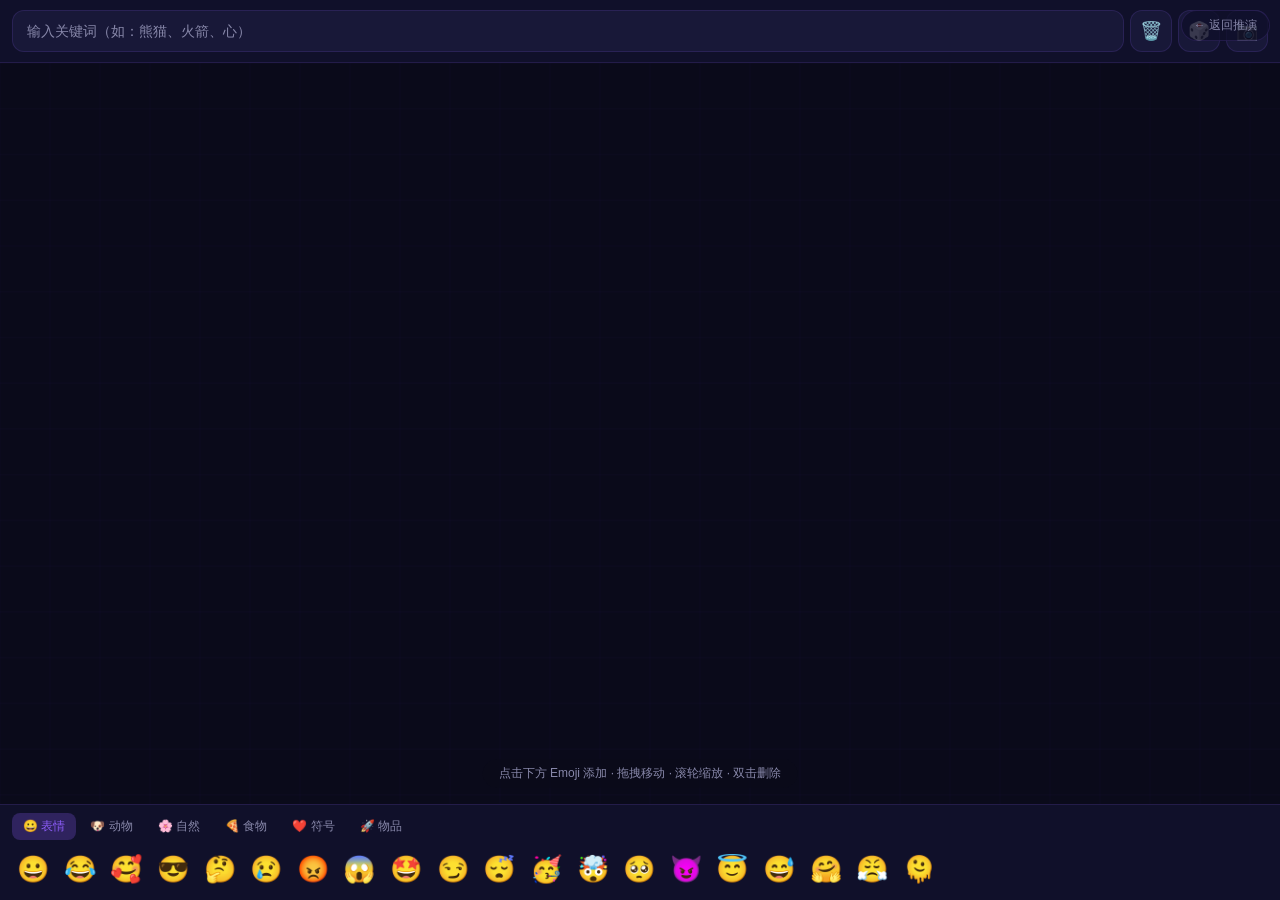
==== emoji.html @ 7244b386 "MiroFish v5 - 三路径推演 + DeepSeek AI + 共鸣互动" ====
<!DOCTYPE html>
<html lang="zh-CN">
<head>
<meta charset="UTF-8">
<meta name="viewport" content="width=device-width, initial-scale=1.0, user-scalable=no">
<title>Emoji 合成器</title>
<link rel="icon" href="data:image/svg+xml,<svg xmlns='http://www.w3.org/2000/svg' viewBox='0 0 32 32'><text x='16' y='24' text-anchor='middle' font-size='24'>🎨</text></svg>">
<style>
:root{--bg:#0a0a1a;--bg2:#10102a;--bg3:#181838;--border:rgba(139,92,246,0.15);--hover:rgba(139,92,246,0.35);--text:#e8e8f5;--text2:#8888aa;--purple:#8b5cf6;--pglow:rgba(139,92,246,0.25);--radius:12px}
*{margin:0;padding:0;box-sizing:border-box}
html,body{height:100%;overflow:hidden}
body{font-family:-apple-system,BlinkMacSystemFont,'Segoe UI','Noto Sans SC',sans-serif;background:var(--bg);color:var(--text);-webkit-font-smoothing:antialiased}
.app{display:flex;flex-direction:column;height:100vh;height:100dvh}

/* 顶栏 */
.topbar{display:flex;gap:6px;padding:10px 12px;background:var(--bg2);border-bottom:1px solid var(--border);z-index:10}
.topbar input{flex:1;background:var(--bg3);border:1px solid var(--border);border-radius:var(--radius);padding:10px 14px;color:var(--text);font-size:14px;outline:none;transition:border-color .2s}
.topbar input:focus{border-color:var(--hover)}
.topbar input::placeholder{color:var(--text2)}
.topbar button{width:42px;height:42px;background:var(--bg3);border:1px solid var(--border);border-radius:var(--radius);color:var(--text);font-size:18px;cursor:pointer;display:flex;align-items:center;justify-content:center;transition:all .2s;flex-shrink:0}
.topbar button:hover{border-color:var(--hover);background:var(--pglow)}

/* 画布区 */
.canvas-wrap{flex:1;position:relative;overflow:hidden}
canvas{position:absolute;top:0;left:0;width:100%;height:100%;touch-action:none}
.hint{position:absolute;bottom:16px;left:50%;transform:translateX(-50%);font-size:12px;color:var(--text2);background:rgba(10,10,26,0.8);padding:6px 16px;border-radius:20px;pointer-events:none;white-space:nowrap;transition:opacity .3s}

/* 底部面板 */
.panel{background:var(--bg2);border-top:1px solid var(--border);display:flex;flex-direction:column;max-height:170px}
.tabs{display:flex;overflow-x:auto;padding:8px 12px 0;gap:3px;scrollbar-width:none}
.tabs::-webkit-scrollbar{display:none}
.tab{flex-shrink:0;padding:5px 11px;font-size:12px;color:var(--text2);cursor:pointer;border-radius:8px;transition:all .2s;white-space:nowrap}
.tab:hover{color:var(--text)}
.tab.active{color:var(--purple);background:var(--pglow)}
.grid{display:grid;grid-template-columns:repeat(auto-fill,minmax(42px,1fr));gap:3px;padding:8px 12px 10px;overflow-y:auto}
.emoji-item{width:42px;height:42px;display:flex;align-items:center;justify-content:center;font-size:26px;cursor:pointer;border-radius:8px;transition:all .12s;user-select:none;-webkit-user-select:none}
.emoji-item:hover{background:var(--bg3);transform:scale(1.18)}
.emoji-item:active{transform:scale(0.92)}

/* 返回链接 */
.back-link{position:fixed;top:10px;right:10px;z-index:20;font-size:12px;color:var(--text2);text-decoration:none;padding:6px 12px;background:rgba(16,16,42,0.8);border:1px solid var(--border);border-radius:20px;transition:all .2s}
.back-link:hover{color:var(--text);border-color:var(--hover)}

@keyframes shake{0%,100%{transform:translateX(0)}25%{transform:translateX(-4px)}75%{transform:translateX(4px)}}
@media(max-width:600px){.panel{max-height:200px}.grid{grid-template-columns:repeat(auto-fill,minmax(38px,1fr))}.emoji-item{width:38px;height:38px;font-size:22px}}
</style>
</head>
<body>
<div class="app">
  <div class="topbar">
    <input type="text" id="search" placeholder="输入关键词（如：熊猫、火箭、心）">
    <button id="clearBtn" title="清空画布">🗑️</button>
    <button id="randomBtn" title="随机生成">🎲</button>
    <button id="exportBtn" title="导出 PNG">📷</button>
  </div>
  <div class="canvas-wrap">
    <canvas id="canvas"></canvas>
    <div class="hint" id="hint">点击下方 Emoji 添加 · 拖拽移动 · 滚轮缩放 · 双击删除</div>
  </div>
  <div class="panel">
    <div class="tabs" id="tabs"></div>
    <div class="grid" id="grid"></div>
  </div>
</div>
<a class="back-link" id="backLink" href="index.html">← 返回推演</a>

<script>
(function(){
'use strict';

/* ===== Emoji 数据 ===== */
var CATS=['😀 表情','🐶 动物','🌸 自然','🍕 食物','❤️ 符号','🚀 物品'];
var EMOJIS=[
  ['😀','😂','🥰','😎','🤔','😢','😡','😱','🤩','😏','😴','🥳','🤯','🥺','😈','😇','😅','🤗','😤','🫠'],
  ['🐶','🐱','🐼','🦊','🐰','🐻','🐸','🦁','🐯','🐮','🐷','🐵','🐧','🦄','🐙','🦋','🐝','🐢','🐬','🦈'],
  ['🌸','🌻','🌹','🌈','☀️','🌙','⭐','🔥','💧','🌊','🌲','🌵','🍁','🍄','❄️','⚡','🌴','🌿','☁️','🌧️'],
  ['🍎','🍕','🍔','🍦','🍩','🍰','🍺','☕','🍉','🥑','🍟','🧋','🍣','🥐','🧁','🍜','🍇','🍓','🥐','🌮'],
  ['❤️','💛','💚','💙','💜','💔','✨','💯','⚡','🎯','🏆','👑','💎','🔮','🎪','🎵','💫','🔥','⭐','🌟'],
  ['🚀','🎸','📷','💡','🎮','🎨','📚','🏠','💻','🎧','⏰','🔑','💰','🎁','🌍','🧩','🛸','🔭','🪄','🧪']
];
var ALL=EMOJIS.flat();

var ZH={
  '熊猫':'🐼','猫':'🐱','狗':'🐶','兔':'🐰','熊':'🐻','狐':'🦊','虎':'🐯','狮':'🦁','牛':'🐮','猪':'🐷',
  '猴':'🐵','蛙':'🐸','鸡':'🐔','鸟':'🐦','鱼':'🐟','龙':'🐉','蛇':'🐍','马':'🐴','羊':'🐑','鼠':'🐭',
  '龟':'🐢','蝴蝶':'🦋','蜜蜂':'🐝','企鹅':'🐧','鲸':'🐳','海豚':'🐬','鲨鱼':'🦈','螃蟹':'🦀','章鱼':'🐙','独角兽':'🦄',
  '太阳':'☀️','月亮':'🌙','星':'⭐','火':'🔥','水':'💧','花':'🌸','树':'🌳','草':'🌿','山':'⛰️','海':'🌊',
  '雨':'🌧️','雪':'❄️','云':'☁️','风':'🌪️','彩虹':'🌈','闪电':'⚡','玫瑰':'🌹','向日葵':'🌻','枫叶':'🍁','蘑菇':'🍄',
  '笑':'😀','哭':'😢','怒':'😡','怕':'😱','惊':'😮','想':'🤔','累':'😴','爱':'😍','晕':'😵','冷':'😎',
  '热':'🥵','开心':'😄','悲伤':'😭','恐惧':'😨','厌恶':'🤢','尴尬':'😅','星眼':'🤩','无辜':'🥺','生气':'😤','天使':'👼',
  '苹果':'🍎','香蕉':'🍌','西瓜':'🍉','葡萄':'🍇','草莓':'🍓','桃':'🍑','樱桃':'🍒','柠檬':'🍋','橙':'🍊','梨':'🍐',
  '菠萝':'🍍','椰子':'🥥','玉米':'🌽','胡萝卜':'🥕','辣椒':'🌶️','汉堡':'🍔','披萨':'🍕','薯条':'🍟','冰淇淋':'🍦','蛋糕':'🎂',
  '咖啡':'☕','奶茶':'🧋','啤酒':'🍺','寿司':'🍣','面包':'🥐','饺子':'🥟','面条':'🍜','米饭':'🍚',
  '心':'❤️','爱心':'💕','星星':'⭐','音乐':'🎵','钻石':'💎','皇冠':'👑','奖杯':'🏆','气球':'🎈','礼物':'🎁',
  '火箭':'🚀','地球':'🌍','钱':'💰','相机':'📷','书':'📚','吉他':'🎸','游戏':'🎮','魔法':'🔮','炸弹':'💣',
  '幽灵':'👻','外星人':'👽','机器人':'🤖','骷髅':'💀','炸弹':'💣',
  '房子':'🏠','电脑':'💻','手机':'📱','耳机':'🎧','钥匙':'🔑','钟':'⏰','灯':'💡','伞':'☂️',
  '汽车':'🚗','火车':'🚂','飞机':'✈️','船':'🚀','自行车':'🚲','摩托':'🏍️','卡车':'🚛',
  '狗':'🐶','猫':'🐱','猪':'🐷','牛':'🐮','马':'🐴','鸡':'🐔','鸟':'🐦','鱼':'🐟','蛇':'🐍','龙':'🐉'
};

/* ===== 状态 ===== */
var emojis=[],selectedId=null,dragging=false,dragS={x:0,y:0},emoS={x:0,y:0};
var activeCat=0,dpr=window.devicePixelRatio||1;

/* ===== DOM ===== */
var canvas=document.getElementById('canvas'),ctx=canvas.getContext('2d');
var searchEl=document.getElementById('search'),hintEl=document.getElementById('hint');
var tabsEl=document.getElementById('tabs'),gridEl=document.getElementById('grid');

/* ===== 初始化 ===== */
function init(){
  resize();
  load();
  renderTabs();
  renderGrid();
  bindEvents();
  prePopulate();
  render();
  updateHint();
}

function resize(){
  var w=canvas.parentElement;
  dpr=window.devicePixelRatio||1;
  canvas.width=w.clientWidth*dpr;
  canvas.height=w.clientHeight*dpr;
  ctx.setTransform(dpr,0,0,dpr,0,0);
}

/* ===== 渲染 ===== */
function render(){
  var w=canvas.width/dpr,h=canvas.height/dpr;
  ctx.clearRect(0,0,w,h);
  ctx.fillStyle='#0a0a1a';
  ctx.fillRect(0,0,w,h);
  drawGrid(w,h);
  emojis.forEach(function(e){
    ctx.font=e.size+'px "Apple Color Emoji","Segoe UI Emoji","Noto Color Emoji",sans-serif';
    ctx.textAlign='center';ctx.textBaseline='middle';
    ctx.fillText(e.char,e.x,e.y);
  });
  if(selectedId!==null){
    var sel=null;
    for(var i=0;i<emojis.length;i++){if(emojis[i].id===selectedId){sel=emojis[i];break;}}
    if(sel)drawSel(sel);
  }
}

function drawGrid(w,h){
  ctx.strokeStyle='rgba(139,92,246,0.035)';ctx.lineWidth=1;
  for(var x=0;x<w;x+=50){ctx.beginPath();ctx.moveTo(x,0);ctx.lineTo(x,h);ctx.stroke();}
  for(var y=0;y<h;y+=50){ctx.beginPath();ctx.moveTo(0,y);ctx.lineTo(w,y);ctx.stroke();}
}

function drawSel(e){
  var pad=6,half=e.size/2+pad;
  ctx.strokeStyle='#8b5cf6';ctx.lineWidth=2;ctx.setLineDash([6,4]);
  ctx.strokeRect(e.x-half,e.y-half,half*2,half*2);
  ctx.setLineDash([]);
}

/* ===== 事件 ===== */
function bindEvents(){
  canvas.addEventListener('mousedown',onMD);
  canvas.addEventListener('mousemove',onMM);
  canvas.addEventListener('mouseup',onMU);
  canvas.addEventListener('dblclick',onDbl);
  canvas.addEventListener('wheel',onWheel,{passive:false});
  canvas.addEventListener('touchstart',onTS,{passive:false});
  canvas.addEventListener('touchmove',onTM,{passive:false});
  canvas.addEventListener('touchend',onTE);
  searchEl.addEventListener('keydown',function(e){if(e.key==='Enter')doSearch();});
  document.getElementById('randomBtn').addEventListener('click',doRandom);
  document.getElementById('clearBtn').addEventListener('click',doClear);
  document.getElementById('exportBtn').addEventListener('click',doExport);
  window.addEventListener('resize',function(){resize();render();});
  document.addEventListener('keydown',function(e){
    if(e.key==='Delete'||e.key==='Backspace'){if(selectedId!==null&&document.activeElement!==searchEl){delSel();e.preventDefault();}}
    if(e.key==='Escape'){selectedId=null;render();}
  });
}

function getPos(e){var r=canvas.getBoundingClientRect();return{x:e.clientX-r.left,y:e.clientY-r.top};}
function hitTest(x,y){for(var i=emojis.length-1;i>=0;i--){var e=emojis[i],h=e.size/2;if(Math.abs(x-e.x)<=h&&Math.abs(y-e.y)<=h)return i;}return-1;}

function onMD(e){var p=getPos(e),i=hitTest(p.x,p.y);
  if(i>=0){selectedId=emojis[i].id;dragging=true;dragS={x:p.x,y:p.y};emoS={x:emojis[i].x,y:emojis[i].y};}
  else{selectedId=null;}
  render();
}
function onMM(e){if(!dragging||selectedId===null)return;var p=getPos(e),em=findEm(selectedId);
  if(em){em.x=emoS.x+(p.x-dragS.x);em.y=emoS.y+(p.y-dragS.y);render();}
}
function onMU(){if(dragging){dragging=false;save();}}
function onDbl(e){var p=getPos(e),i=hitTest(p.x,p.y);if(i>=0){emojis.splice(i,1);selectedId=null;save();render();updateHint();}}
function onWheel(e){e.preventDefault();if(selectedId===null)return;var em=findEm(selectedId);
  if(em){em.size=Math.max(10,Math.min(200,em.size+(e.deltaY>0?-5:5)));save();render();}}

var lastPinch=null;
function onTS(e){e.preventDefault();
  if(e.touches.length===1){var r=canvas.getBoundingClientRect(),x=e.touches[0].clientX-r.left,y=e.touches[0].clientY-r.top,i=hitTest(x,y);
    if(i>=0){selectedId=emojis[i].id;dragging=true;dragS={x:x,y:y};emoS={x:emojis[i].x,y:emojis[i].y};}else{selectedId=null;}render();
  }else if(e.touches.length===2){dragging=false;lastPinch=pinchD(e.touches);}
}
function onTM(e){e.preventDefault();
  if(e.touches.length===1&&dragging&&selectedId!==null){var r=canvas.getBoundingClientRect(),x=e.touches[0].clientX-r.left,y=e.touches[0].clientY-r.top,em=findEm(selectedId);
    if(em){em.x=emoS.x+(x-dragS.x);em.y=emoS.y+(y-dragS.y);render();}
  }else if(e.touches.length===2&&selectedId!==null&&lastPinch!==null){var d=pinchD(e.touches),em=findEm(selectedId);
    if(em){em.size=Math.max(10,Math.min(200,em.size+(d-lastPinch)*0.5));render();}lastPinch=d;}
}
function onTE(){dragging=false;lastPinch=null;save();}
function pinchD(t){var dx=t[0].clientX-t[1].clientX,dy=t[0].clientY-t[1].clientY;return Math.sqrt(dx*dx+dy*dy);}
function findEm(id){for(var i=0;i<emojis.length;i++){if(emojis[i].id===id)return emojis[i];}return null;}

/* ===== 操作 ===== */
function addEmoji(ch,x,y){
  var w=canvas.width/dpr,h=canvas.height/dpr;
  emojis.push({id:Date.now()+Math.random(),char:ch,x:x!=null?x:w/2,y:y!=null?y:h/2,size:48});
  selectedId=emojis[emojis.length-1].id;save();render();updateHint();
}
function delSel(){for(var i=0;i<emojis.length;i++){if(emojis[i].id===selectedId){emojis.splice(i,1);break;}}selectedId=null;save();render();updateHint();}

/* ===== 搜索 ===== */
function doSearch(){
  var t=searchEl.value.trim();if(!t)return;
  if(ZH[t]){addEmoji(ZH[t]);searchEl.value='';return;}
  for(var k in ZH){if(t.indexOf(k)!==-1||k.indexOf(t)!==-1){addEmoji(ZH[k]);searchEl.value='';return;}}
  searchEl.style.animation='shake .3s ease';setTimeout(function(){searchEl.style.animation='';},300);
}

/* ===== 随机 ===== */
function doRandom(){
  emojis=[];selectedId=null;
  var fns=[randCircle,randHeart,randGrid,randSpiral];
  fns[Math.floor(Math.random()*fns.length)]();
  save();render();updateHint();
}
function pickN(n){var r=[];for(var i=0;i<n;i++)r.push(ALL[Math.floor(Math.random()*ALL.length)]);return r;}
function randCircle(){var w=canvas.width/dpr,h=canvas.height/dpr,cx=w/2,cy=h/2,r=Math.min(cx,cy)*0.42,n=8+Math.floor(Math.random()*4),p=pickN(n+1);
  for(var i=0;i<n;i++){var a=(i/n)*Math.PI*2-Math.PI/2;emojis.push({id:Date.now()+i,char:p[i],x:cx+Math.cos(a)*r,y:cy+Math.sin(a)*r,size:36+Math.random()*18});}
  emojis.push({id:Date.now()+n,char:p[n],x:cx,y:cy,size:58+Math.random()*15});}
function randHeart(){var w=canvas.width/dpr,h=canvas.height/dpr,cx=w/2,cy=h/2,s=Math.min(cx,cy)*0.022,n=14+Math.floor(Math.random()*5),p=pickN(n);
  for(var i=0;i<n;i++){var t=(i/n)*Math.PI*2,x=16*Math.pow(Math.sin(t),3),y=-(13*Math.cos(t)-5*Math.cos(2*t)-2*Math.cos(3*t)-Math.cos(4*t));
    emojis.push({id:Date.now()+i,char:p[i],x:cx+x*s*12,y:cy+y*s*12,size:30+Math.random()*14});}}
function randGrid(){var w=canvas.width/dpr,h=canvas.height/dpr,cx=w/2,cy=h/2,c=3+Math.floor(Math.random()*2),r=3+Math.floor(Math.random()*2),sp=72,p=pickN(c*r),idx=0;
  for(var ri=0;ri<r;ri++){for(var ci=0;ci<c;ci++){emojis.push({id:Date.now()+idx,char:p[idx],x:cx+(ci-(c-1)/2)*sp,y:cy+(ri-(r-1)/2)*sp,size:34+Math.random()*18});idx++;}}}
function randSpiral(){var w=canvas.width/dpr,h=canvas.height/dpr,cx=w/2,cy=h/2,n=12+Math.floor(Math.random()*4),p=pickN(n);
  for(var i=0;i<n;i++){var a=(i/n)*Math.PI*5,r=14+i*13;emojis.push({id:Date.now()+i,char:p[i],x:cx+Math.cos(a)*r,y:cy+Math.sin(a)*r,size:26+Math.random()*16});}}

/* ===== 清空/导出 ===== */
function doClear(){emojis=[];selectedId=null;save();render();updateHint();}
function doExport(){var a=document.createElement('a');a.download='emoji-'+Date.now()+'.png';a.href=canvas.toDataURL('image/png');a.click();}

/* ===== 存储 ===== */
function save(){try{localStorage.setItem('emoji-synth',JSON.stringify(emojis));}catch(e){}}
function load(){try{var d=localStorage.getItem('emoji-synth');if(d)emojis=JSON.parse(d);}catch(e){}}

/* ===== UI ===== */
function renderTabs(){
  tabsEl.innerHTML=CATS.map(function(c,i){return'<div class="tab'+(i===activeCat?' active':'')+'" data-i="'+i+'">'+c+'</div>';}).join('');
  tabsEl.querySelectorAll('.tab').forEach(function(t){t.onclick=function(){activeCat=+t.dataset.i;renderTabs();renderGrid();};});
}
function renderGrid(){
  gridEl.innerHTML=EMOJIS[activeCat].map(function(e){return'<div class="emoji-item" data-e="'+e+'">'+e+'</div>';}).join('');
  gridEl.querySelectorAll('.emoji-item').forEach(function(it){it.onclick=function(){addEmoji(it.dataset.e);};});
}
function updateHint(){hintEl.style.opacity=emojis.length===0?'1':'0';}

/* ===== 预填充 ===== */
function prePopulate(){
  if(emojis.length>0)return;
  var params=new URLSearchParams(location.search),text=params.get('text');
  if(!text)return;
  var matched=[];
  for(var k in ZH){if(text.indexOf(k)!==-1&&matched.indexOf(ZH[k])===-1)matched.push(ZH[k]);}
  if(!matched.length)matched.push('🤔','💭','🎯','💪','✨');
  var w=canvas.width/dpr,h=canvas.height/dpr,cx=w/2,cy=h/2,r=Math.min(cx,cy)*0.32;
  matched.forEach(function(ch,i){var a=(i/matched.length)*Math.PI*2-Math.PI/2;
    emojis.push({id:Date.now()+i,char:ch,x:cx+Math.cos(a)*r,y:cy+Math.sin(a)*r,size:48});});
  save();
}

/* ===== 启动 ===== */
init();
})();
</script>
</body>
</html>
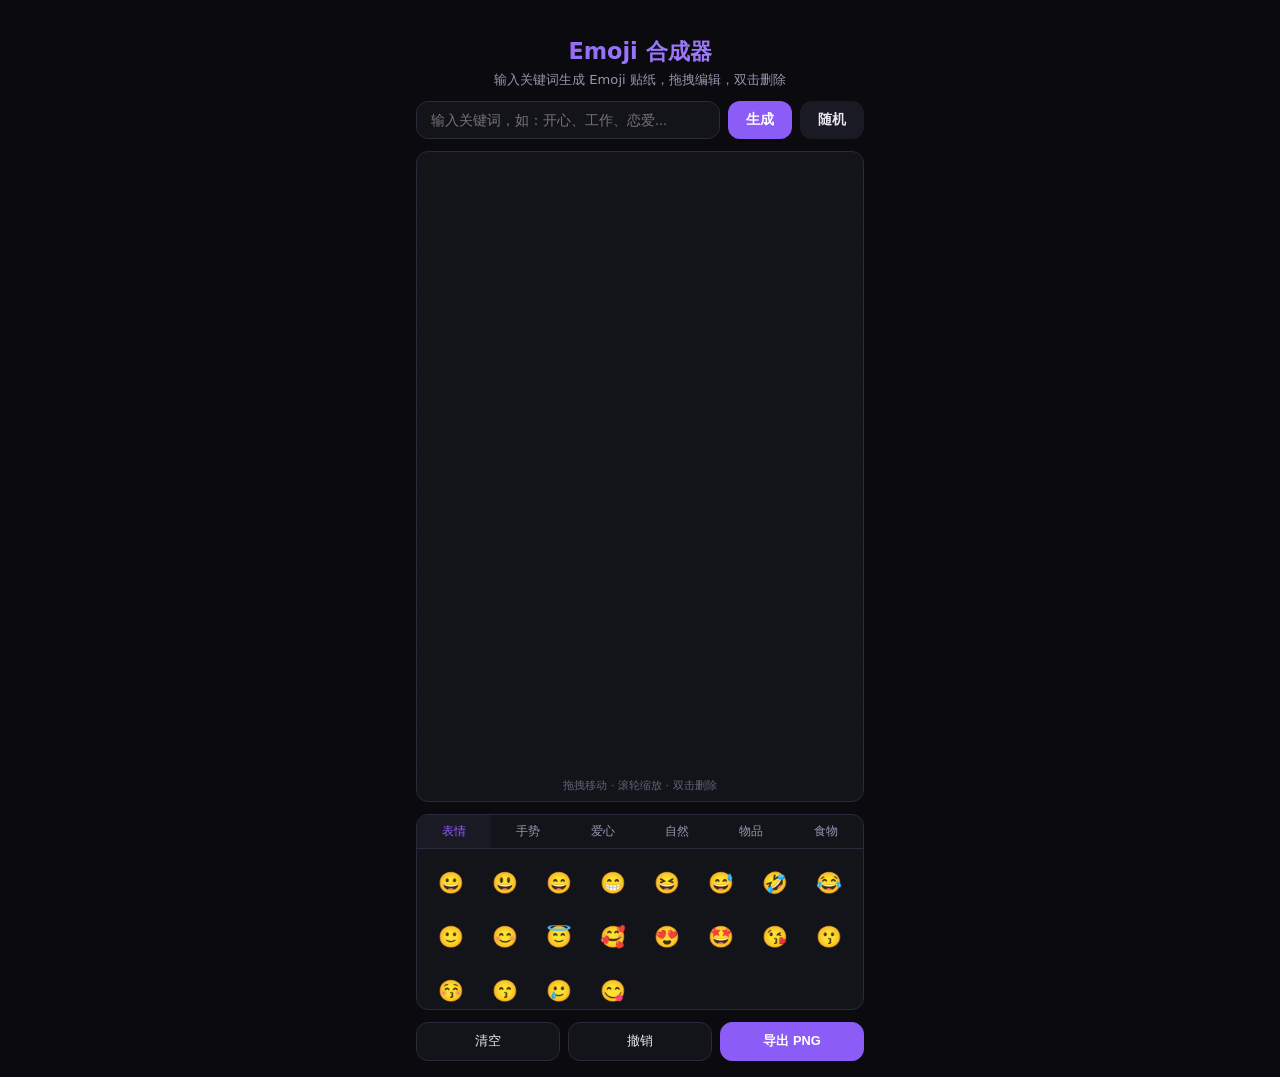
==== commit 3f70e26d: "添加 Emoji 合成器入口调用和独立页面" ====
--- a/emoji.html
+++ b/emoji.html
@@ -2,288 +2,554 @@
 <html lang="zh-CN">
 <head>
 <meta charset="UTF-8">
-<meta name="viewport" content="width=device-width, initial-scale=1.0, user-scalable=no">
-<title>Emoji 合成器</title>
+<meta name="viewport" content="width=device-width, initial-scale=1.0">
+<title>Emoji 合成器 · MiroFish</title>
 <link rel="icon" href="data:image/svg+xml,<svg xmlns='http://www.w3.org/2000/svg' viewBox='0 0 32 32'><text x='16' y='24' text-anchor='middle' font-size='24'>🎨</text></svg>">
 <style>
-:root{--bg:#0a0a1a;--bg2:#10102a;--bg3:#181838;--border:rgba(139,92,246,0.15);--hover:rgba(139,92,246,0.35);--text:#e8e8f5;--text2:#8888aa;--purple:#8b5cf6;--pglow:rgba(139,92,246,0.25);--radius:12px}
 *{margin:0;padding:0;box-sizing:border-box}
-html,body{height:100%;overflow:hidden}
-body{font-family:-apple-system,BlinkMacSystemFont,'Segoe UI','Noto Sans SC',sans-serif;background:var(--bg);color:var(--text);-webkit-font-smoothing:antialiased}
-.app{display:flex;flex-direction:column;height:100vh;height:100dvh}
-
-/* 顶栏 */
-.topbar{display:flex;gap:6px;padding:10px 12px;background:var(--bg2);border-bottom:1px solid var(--border);z-index:10}
-.topbar input{flex:1;background:var(--bg3);border:1px solid var(--border);border-radius:var(--radius);padding:10px 14px;color:var(--text);font-size:14px;outline:none;transition:border-color .2s}
-.topbar input:focus{border-color:var(--hover)}
-.topbar input::placeholder{color:var(--text2)}
-.topbar button{width:42px;height:42px;background:var(--bg3);border:1px solid var(--border);border-radius:var(--radius);color:var(--text);font-size:18px;cursor:pointer;display:flex;align-items:center;justify-content:center;transition:all .2s;flex-shrink:0}
-.topbar button:hover{border-color:var(--hover);background:var(--pglow)}
-
-/* 画布区 */
-.canvas-wrap{flex:1;position:relative;overflow:hidden}
-canvas{position:absolute;top:0;left:0;width:100%;height:100%;touch-action:none}
-.hint{position:absolute;bottom:16px;left:50%;transform:translateX(-50%);font-size:12px;color:var(--text2);background:rgba(10,10,26,0.8);padding:6px 16px;border-radius:20px;pointer-events:none;white-space:nowrap;transition:opacity .3s}
-
-/* 底部面板 */
-.panel{background:var(--bg2);border-top:1px solid var(--border);display:flex;flex-direction:column;max-height:170px}
-.tabs{display:flex;overflow-x:auto;padding:8px 12px 0;gap:3px;scrollbar-width:none}
-.tabs::-webkit-scrollbar{display:none}
-.tab{flex-shrink:0;padding:5px 11px;font-size:12px;color:var(--text2);cursor:pointer;border-radius:8px;transition:all .2s;white-space:nowrap}
-.tab:hover{color:var(--text)}
-.tab.active{color:var(--purple);background:var(--pglow)}
-.grid{display:grid;grid-template-columns:repeat(auto-fill,minmax(42px,1fr));gap:3px;padding:8px 12px 10px;overflow-y:auto}
-.emoji-item{width:42px;height:42px;display:flex;align-items:center;justify-content:center;font-size:26px;cursor:pointer;border-radius:8px;transition:all .12s;user-select:none;-webkit-user-select:none}
-.emoji-item:hover{background:var(--bg3);transform:scale(1.18)}
-.emoji-item:active{transform:scale(0.92)}
-
-/* 返回链接 */
-.back-link{position:fixed;top:10px;right:10px;z-index:20;font-size:12px;color:var(--text2);text-decoration:none;padding:6px 12px;background:rgba(16,16,42,0.8);border:1px solid var(--border);border-radius:20px;transition:all .2s}
-.back-link:hover{color:var(--text);border-color:var(--hover)}
-
-@keyframes shake{0%,100%{transform:translateX(0)}25%{transform:translateX(-4px)}75%{transform:translateX(4px)}}
-@media(max-width:600px){.panel{max-height:200px}.grid{grid-template-columns:repeat(auto-fill,minmax(38px,1fr))}.emoji-item{width:38px;height:38px;font-size:22px}}
+:root{--bg:#0a0a0f;--bg2:#13131a;--bg3:#1a1a24;--border:#2a2a3a;--text:#e8e6f0;--text2:#9995b0;--accent:#8b5cf6;--accent2:#a78bfa;--radius:12px}
+body{background:var(--bg);color:var(--text);font-family:'Inter','Noto Sans SC',system-ui,sans-serif;min-height:100vh;overflow-x:hidden}
+.app{max-width:480px;margin:0 auto;padding:16px;min-height:100vh;display:flex;flex-direction:column}
+.header{text-align:center;padding:20px 0 12px}
+.header h1{font-size:1.4rem;font-weight:700;background:linear-gradient(135deg,var(--accent),var(--accent2));-webkit-background-clip:text;-webkit-text-fill-color:transparent}
+.header p{font-size:.82rem;color:var(--text2);margin-top:4px}
+.keyword-section{margin-bottom:12px}
+.keyword-input{display:flex;gap:8px}
+.keyword-input input{flex:1;background:var(--bg2);border:1px solid var(--border);border-radius:var(--radius);padding:10px 14px;color:var(--text);font-size:.9rem;outline:none;transition:border .2s}
+.keyword-input input:focus{border-color:var(--accent)}
+.keyword-input button{background:var(--accent);color:#fff;border:none;border-radius:var(--radius);padding:0 18px;font-size:.85rem;font-weight:600;cursor:pointer;white-space:nowrap}
+.keyword-input button:active{transform:scale(.96)}
+.canvas-wrap{position:relative;flex:1;min-height:300px;background:var(--bg2);border:1px solid var(--border);border-radius:var(--radius);overflow:hidden;margin-bottom:12px}
+canvas{display:block;width:100%;height:100%;cursor:grab}
+canvas.dragging{cursor:grabbing}
+.canvas-hint{position:absolute;bottom:8px;left:50%;transform:translateX(-50%);font-size:.7rem;color:var(--text2);pointer-events:none;opacity:.6}
+.emoji-palette{background:var(--bg2);border:1px solid var(--border);border-radius:var(--radius);margin-bottom:12px;overflow:hidden}
+.palette-tabs{display:flex;border-bottom:1px solid var(--border)}
+.palette-tab{flex:1;padding:8px;text-align:center;font-size:.75rem;color:var(--text2);cursor:pointer;transition:all .2s;border:none;background:none}
+.palette-tab.active{color:var(--accent);background:var(--bg3)}
+.palette-grid{display:grid;grid-template-columns:repeat(8,1fr);gap:2px;padding:8px;max-height:160px;overflow-y:auto}
+.emoji-btn{aspect-ratio:1;display:flex;align-items:center;justify-content:center;font-size:1.3rem;background:none;border:none;border-radius:6px;cursor:pointer;transition:all .15s}
+.emoji-btn:hover{background:var(--bg3);transform:scale(1.15)}
+.actions{display:flex;gap:8px;flex-wrap:wrap}
+.actions button{flex:1;min-width:0;padding:10px;border:1px solid var(--border);background:var(--bg2);color:var(--text);border-radius:var(--radius);font-size:.8rem;cursor:pointer;transition:all .2s}
+.actions button:hover{border-color:var(--accent);background:var(--bg3)}
+.actions .btn-primary{background:var(--accent);border-color:var(--accent);color:#fff;font-weight:600}
+.actions .btn-primary:hover{background:var(--accent2)}
+.toast{position:fixed;bottom:24px;left:50%;transform:translateX(-50%) translateY(60px);background:var(--accent);color:#fff;padding:10px 24px;border-radius:20px;font-size:.85rem;opacity:0;transition:all .3s;pointer-events:none;z-index:100}
+.toast.show{opacity:1;transform:translateX(-50%) translateY(0)}
 </style>
 </head>
 <body>
 <div class="app">
-  <div class="topbar">
-    <input type="text" id="search" placeholder="输入关键词（如：熊猫、火箭、心）">
-    <button id="clearBtn" title="清空画布">🗑️</button>
-    <button id="randomBtn" title="随机生成">🎲</button>
-    <button id="exportBtn" title="导出 PNG">📷</button>
+  <div class="header">
+    <h1>Emoji 合成器</h1>
+    <p>输入关键词生成 Emoji 贴纸，拖拽编辑，双击删除</p>
   </div>
+
+  <div class="keyword-section">
+    <div class="keyword-input">
+      <input type="text" id="keywordInput" placeholder="输入关键词，如：开心、工作、恋爱...">
+      <button id="btnGenerate">生成</button>
+      <button id="btnRandom" style="background:var(--bg3);color:var(--text)">随机</button>
+    </div>
+  </div>
+
   <div class="canvas-wrap">
     <canvas id="canvas"></canvas>
-    <div class="hint" id="hint">点击下方 Emoji 添加 · 拖拽移动 · 滚轮缩放 · 双击删除</div>
+    <div class="canvas-hint">拖拽移动 · 滚轮缩放 · 双击删除</div>
   </div>
-  <div class="panel">
-    <div class="tabs" id="tabs"></div>
-    <div class="grid" id="grid"></div>
+
+  <div class="emoji-palette">
+    <div class="palette-tabs" id="paletteTabs"></div>
+    <div class="palette-grid" id="paletteGrid"></div>
+  </div>
+
+  <div class="actions">
+    <button id="btnClear">清空</button>
+    <button id="btnUndo">撤销</button>
+    <button id="btnExport" class="btn-primary">导出 PNG</button>
   </div>
 </div>
-<a class="back-link" id="backLink" href="index.html">← 返回推演</a>
+
+<div class="toast" id="toast"></div>
 
 <script>
-(function(){
-'use strict';
-
-/* ===== Emoji 数据 ===== */
-var CATS=['😀 表情','🐶 动物','🌸 自然','🍕 食物','❤️ 符号','🚀 物品'];
-var EMOJIS=[
-  ['😀','😂','🥰','😎','🤔','😢','😡','😱','🤩','😏','😴','🥳','🤯','🥺','😈','😇','😅','🤗','😤','🫠'],
-  ['🐶','🐱','🐼','🦊','🐰','🐻','🐸','🦁','🐯','🐮','🐷','🐵','🐧','🦄','🐙','🦋','🐝','🐢','🐬','🦈'],
-  ['🌸','🌻','🌹','🌈','☀️','🌙','⭐','🔥','💧','🌊','🌲','🌵','🍁','🍄','❄️','⚡','🌴','🌿','☁️','🌧️'],
-  ['🍎','🍕','🍔','🍦','🍩','🍰','🍺','☕','🍉','🥑','🍟','🧋','🍣','🥐','🧁','🍜','🍇','🍓','🥐','🌮'],
-  ['❤️','💛','💚','💙','💜','💔','✨','💯','⚡','🎯','🏆','👑','💎','🔮','🎪','🎵','💫','🔥','⭐','🌟'],
-  ['🚀','🎸','📷','💡','🎮','🎨','📚','🏠','💻','🎧','⏰','🔑','💰','🎁','🌍','🧩','🛸','🔭','🪄','🧪']
+const CATEGORIES = [
+  { name: '表情', emojis: ['😀','😃','😄','😁','😆','😅','🤣','😂','🙂','😊','😇','🥰','😍','🤩','😘','😗','😚','😙','🥲','😋'] },
+  { name: '手势', emojis: ['👍','👎','👏','🙌','🤝','✌️','🤞','🫰','🤟','🤘','👌','🤌','🤏','👈','👉','👆','👇','☝️','✋','🤚'] },
+  { name: '爱心', emojis: ['❤️','🧡','💛','💚','💙','💜','🖤','🤍','🤎','💔','❤️‍🔥','❤️‍🩹','💕','💞','💓','💗','💖','💘','💝','💟'] },
+  { name: '自然', emojis: ['🌸','🌺','🌻','🌹','🌷','💐','🌿','☘️','🍀','🍁','🍂','🌾','🌵','🌴','🌳','🌊','⭐','🌙','☀️','🌈'] },
+  { name: '物品', emojis: ['🎯','🎮','🎲','🧩','🎭','🎪','🎨','🎬','🎤','🎧','🎸','🎹','🎺','🎻','🪘','📚','📖','✏️','💡','🔔'] },
+  { name: '食物', emojis: ['🍕','🍔','🍟','🌭','🍿','🧁','🍰','🎂','🍩','🍪','🍫','🍬','🍭','☕','🍵','🧋','🥤','🍺','🍷','🥂'] },
 ];
-var ALL=EMOJIS.flat();
-
-var ZH={
-  '熊猫':'🐼','猫':'🐱','狗':'🐶','兔':'🐰','熊':'🐻','狐':'🦊','虎':'🐯','狮':'🦁','牛':'🐮','猪':'🐷',
-  '猴':'🐵','蛙':'🐸','鸡':'🐔','鸟':'🐦','鱼':'🐟','龙':'🐉','蛇':'🐍','马':'🐴','羊':'🐑','鼠':'🐭',
-  '龟':'🐢','蝴蝶':'🦋','蜜蜂':'🐝','企鹅':'🐧','鲸':'🐳','海豚':'🐬','鲨鱼':'🦈','螃蟹':'🦀','章鱼':'🐙','独角兽':'🦄',
-  '太阳':'☀️','月亮':'🌙','星':'⭐','火':'🔥','水':'💧','花':'🌸','树':'🌳','草':'🌿','山':'⛰️','海':'🌊',
-  '雨':'🌧️','雪':'❄️','云':'☁️','风':'🌪️','彩虹':'🌈','闪电':'⚡','玫瑰':'🌹','向日葵':'🌻','枫叶':'🍁','蘑菇':'🍄',
-  '笑':'😀','哭':'😢','怒':'😡','怕':'😱','惊':'😮','想':'🤔','累':'😴','爱':'😍','晕':'😵','冷':'😎',
-  '热':'🥵','开心':'😄','悲伤':'😭','恐惧':'😨','厌恶':'🤢','尴尬':'😅','星眼':'🤩','无辜':'🥺','生气':'😤','天使':'👼',
-  '苹果':'🍎','香蕉':'🍌','西瓜':'🍉','葡萄':'🍇','草莓':'🍓','桃':'🍑','樱桃':'🍒','柠檬':'🍋','橙':'🍊','梨':'🍐',
-  '菠萝':'🍍','椰子':'🥥','玉米':'🌽','胡萝卜':'🥕','辣椒':'🌶️','汉堡':'🍔','披萨':'🍕','薯条':'🍟','冰淇淋':'🍦','蛋糕':'🎂',
-  '咖啡':'☕','奶茶':'🧋','啤酒':'🍺','寿司':'🍣','面包':'🥐','饺子':'🥟','面条':'🍜','米饭':'🍚',
-  '心':'❤️','爱心':'💕','星星':'⭐','音乐':'🎵','钻石':'💎','皇冠':'👑','奖杯':'🏆','气球':'🎈','礼物':'🎁',
-  '火箭':'🚀','地球':'🌍','钱':'💰','相机':'📷','书':'📚','吉他':'🎸','游戏':'🎮','魔法':'🔮','炸弹':'💣',
-  '幽灵':'👻','外星人':'👽','机器人':'🤖','骷髅':'💀','炸弹':'💣',
-  '房子':'🏠','电脑':'💻','手机':'📱','耳机':'🎧','钥匙':'🔑','钟':'⏰','灯':'💡','伞':'☂️',
-  '汽车':'🚗','火车':'🚂','飞机':'✈️','船':'🚀','自行车':'🚲','摩托':'🏍️','卡车':'🚛',
-  '狗':'🐶','猫':'🐱','猪':'🐷','牛':'🐮','马':'🐴','鸡':'🐔','鸟':'🐦','鱼':'🐟','蛇':'🐍','龙':'🐉'
+
+const KEYWORD_MAP = {
+  '开心':'😀','快乐':'😄','高兴':'😁','笑':'😆','欢乐':'🤣','幸福':'🥰','愉快':'😊',
+  '难过':'😢','伤心':'💔','哭':'😭','悲伤':'😞','沮丧':'😔','痛苦':'😫',
+  '生气':'😤','愤怒':'😡','讨厌':'😠','烦':'😩','暴躁':'🤬',
+  '爱':'❤️','喜欢':'😍','恋爱':'💕','浪漫':'🌹','心动':'💓','暗恋':'🥰','心动':'💘',
+  '工作':'💼','加班':'🖥️','开会':'📋','上班':'🏢','打工':'🔨','升职':'📈','加薪':'💰',
+  '学习':'📚','考试':'📝','读书':'📖','毕业':'🎓','知识':'💡',
+  '钱':'💰','工资':'💵','投资':'📈','理财':'💹','穷':'😅','富有':'🤑','买房':'🏠',
+  '吃':'😋','美食':'🍕','喝':'☕','饿':'🤤','零食':'🍿','大餐':'🥘',
+  '睡觉':'😴','困':'😪','失眠':'🥱','梦':'💭','休息':'🛌',
+  '旅行':'✈️','旅游':'🏖️','出差':'🧳','飞':'🛫',
+  '健康':'💪','运动':'🏃','减肥':'🏋️','健身':'💯','瑜伽':'🧘',
+  '朋友':'🤝','社交':'👥','聚会':'🎉','友情':'🫂',
+  '家庭':'👨‍👩‍👧','父母':'👪','孩子':'👶','家人':'❤️','亲情':'🫶',
+  '焦虑':'😰','紧张':'😬','压力':'😩','担心':'😟','害怕':'😨','恐惧':'😱',
+  '期待':'🤩','希望':'🌟','梦想':'✨','目标':'🎯','未来':'🔮',
+  '孤独':'🥺','寂寞':'😿','无聊':'😐','迷茫':'😵‍💫',
+  '成功':'🏆','胜利':'✌️','完成':'✅','挑战':'⚡',
+  '失败':'😞','挫折':'⛈️','困难':'🧗','问题':'❓',
+  '科技':'🤖','AI':'🧠','编程':'💻','代码':'⌨️','互联网':'🌐',
+  '音乐':'🎵','唱歌':'🎤','跳舞':'💃','演奏':'🎸',
+  '天气':'🌤️','下雨':'🌧️','晴天':'☀️','雪':'❄️','风':'💨',
+  '生日':'🎂','礼物':'🎁','庆祝':'🎊','节日':'🎄',
+  '时间':'⏰','快':'⏩','慢':'⏳','等待':'🕰️','抓紧':'⏱️',
+  '电影':'🎬','电视':'📺','游戏':'🎮','综艺':'🎪',
+  '宠物':'🐱','猫':'🐱','狗':'🐶','动物':'🐾',
+  '咖啡':'☕','茶':'🍵','奶茶':'🧋','酒':'🍷','啤酒':'🍺','干杯':'🥂',
+  '花':'🌸','樱花':'🌸','玫瑰':'🌹','向日葵':'🌻',
+  '星星':'⭐','月亮':'🌙','太阳':'☀️','宇宙':'🌌','银河':'🌌',
+  '创业':'🚀','副业':'📱','自媒体':'📹','直播':'📺',
+  '高考':'📝','志愿':'📋','成绩':'📊','录取':'🎓',
+  '体检':'🏥','生病':'🤒','药':'💊','康复':'💪',
+  '分手':'💔','冷战':'🥶','吵架':'💢','和好':'🫶','道歉':'🙇',
+  '房子':'🏠','搬家':'📦','装修':'🔨','租房':'🏢',
+  '面试':'🤝','简历':'📄','offer':'🎉','入职':'💼',
 };
 
-/* ===== 状态 ===== */
-var emojis=[],selectedId=null,dragging=false,dragS={x:0,y:0},emoS={x:0,y:0};
-var activeCat=0,dpr=window.devicePixelRatio||1;
-
-/* ===== DOM ===== */
-var canvas=document.getElementById('canvas'),ctx=canvas.getContext('2d');
-var searchEl=document.getElementById('search'),hintEl=document.getElementById('hint');
-var tabsEl=document.getElementById('tabs'),gridEl=document.getElementById('grid');
-
-/* ===== 初始化 ===== */
-function init(){
-  resize();
-  load();
-  renderTabs();
-  renderGrid();
+let emojis = [];
+let nextId = 0;
+let selectedId = null;
+let dragState = null;
+let history = [];
+let activeCategory = 0;
+
+const canvas = document.getElementById('canvas');
+const ctx = canvas.getContext('2d');
+const paletteTabs = document.getElementById('paletteTabs');
+const paletteGrid = document.getElementById('paletteGrid');
+const keywordInput = document.getElementById('keywordInput');
+const toastEl = document.getElementById('toast');
+
+function init() {
+  resizeCanvas();
+  buildPalette();
+  loadState();
+  const params = new URLSearchParams(location.search);
+  if (params.get('text')) {
+    keywordInput.value = params.get('text');
+    generateFromKeyword(params.get('text'));
+  }
   bindEvents();
-  prePopulate();
-  render();
-  updateHint();
-}
-
-function resize(){
-  var w=canvas.parentElement;
-  dpr=window.devicePixelRatio||1;
-  canvas.width=w.clientWidth*dpr;
-  canvas.height=w.clientHeight*dpr;
-  ctx.setTransform(dpr,0,0,dpr,0,0);
-}
-
-/* ===== 渲染 ===== */
-function render(){
-  var w=canvas.width/dpr,h=canvas.height/dpr;
-  ctx.clearRect(0,0,w,h);
-  ctx.fillStyle='#0a0a1a';
-  ctx.fillRect(0,0,w,h);
-  drawGrid(w,h);
-  emojis.forEach(function(e){
-    ctx.font=e.size+'px "Apple Color Emoji","Segoe UI Emoji","Noto Color Emoji",sans-serif';
-    ctx.textAlign='center';ctx.textBaseline='middle';
-    ctx.fillText(e.char,e.x,e.y);
-  });
-  if(selectedId!==null){
-    var sel=null;
-    for(var i=0;i<emojis.length;i++){if(emojis[i].id===selectedId){sel=emojis[i];break;}}
-    if(sel)drawSel(sel);
-  }
-}
-
-function drawGrid(w,h){
-  ctx.strokeStyle='rgba(139,92,246,0.035)';ctx.lineWidth=1;
-  for(var x=0;x<w;x+=50){ctx.beginPath();ctx.moveTo(x,0);ctx.lineTo(x,h);ctx.stroke();}
-  for(var y=0;y<h;y+=50){ctx.beginPath();ctx.moveTo(0,y);ctx.lineTo(w,y);ctx.stroke();}
-}
-
-function drawSel(e){
-  var pad=6,half=e.size/2+pad;
-  ctx.strokeStyle='#8b5cf6';ctx.lineWidth=2;ctx.setLineDash([6,4]);
-  ctx.strokeRect(e.x-half,e.y-half,half*2,half*2);
-  ctx.setLineDash([]);
-}
-
-/* ===== 事件 ===== */
-function bindEvents(){
-  canvas.addEventListener('mousedown',onMD);
-  canvas.addEventListener('mousemove',onMM);
-  canvas.addEventListener('mouseup',onMU);
-  canvas.addEventListener('dblclick',onDbl);
-  canvas.addEventListener('wheel',onWheel,{passive:false});
-  canvas.addEventListener('touchstart',onTS,{passive:false});
-  canvas.addEventListener('touchmove',onTM,{passive:false});
-  canvas.addEventListener('touchend',onTE);
-  searchEl.addEventListener('keydown',function(e){if(e.key==='Enter')doSearch();});
-  document.getElementById('randomBtn').addEventListener('click',doRandom);
-  document.getElementById('clearBtn').addEventListener('click',doClear);
-  document.getElementById('exportBtn').addEventListener('click',doExport);
-  window.addEventListener('resize',function(){resize();render();});
-  document.addEventListener('keydown',function(e){
-    if(e.key==='Delete'||e.key==='Backspace'){if(selectedId!==null&&document.activeElement!==searchEl){delSel();e.preventDefault();}}
-    if(e.key==='Escape'){selectedId=null;render();}
-  });
-}
-
-function getPos(e){var r=canvas.getBoundingClientRect();return{x:e.clientX-r.left,y:e.clientY-r.top};}
-function hitTest(x,y){for(var i=emojis.length-1;i>=0;i--){var e=emojis[i],h=e.size/2;if(Math.abs(x-e.x)<=h&&Math.abs(y-e.y)<=h)return i;}return-1;}
-
-function onMD(e){var p=getPos(e),i=hitTest(p.x,p.y);
-  if(i>=0){selectedId=emojis[i].id;dragging=true;dragS={x:p.x,y:p.y};emoS={x:emojis[i].x,y:emojis[i].y};}
-  else{selectedId=null;}
-  render();
-}
-function onMM(e){if(!dragging||selectedId===null)return;var p=getPos(e),em=findEm(selectedId);
-  if(em){em.x=emoS.x+(p.x-dragS.x);em.y=emoS.y+(p.y-dragS.y);render();}
-}
-function onMU(){if(dragging){dragging=false;save();}}
-function onDbl(e){var p=getPos(e),i=hitTest(p.x,p.y);if(i>=0){emojis.splice(i,1);selectedId=null;save();render();updateHint();}}
-function onWheel(e){e.preventDefault();if(selectedId===null)return;var em=findEm(selectedId);
-  if(em){em.size=Math.max(10,Math.min(200,em.size+(e.deltaY>0?-5:5)));save();render();}}
-
-var lastPinch=null;
-function onTS(e){e.preventDefault();
-  if(e.touches.length===1){var r=canvas.getBoundingClientRect(),x=e.touches[0].clientX-r.left,y=e.touches[0].clientY-r.top,i=hitTest(x,y);
-    if(i>=0){selectedId=emojis[i].id;dragging=true;dragS={x:x,y:y};emoS={x:emojis[i].x,y:emojis[i].y};}else{selectedId=null;}render();
-  }else if(e.touches.length===2){dragging=false;lastPinch=pinchD(e.touches);}
-}
-function onTM(e){e.preventDefault();
-  if(e.touches.length===1&&dragging&&selectedId!==null){var r=canvas.getBoundingClientRect(),x=e.touches[0].clientX-r.left,y=e.touches[0].clientY-r.top,em=findEm(selectedId);
-    if(em){em.x=emoS.x+(x-dragS.x);em.y=emoS.y+(y-dragS.y);render();}
-  }else if(e.touches.length===2&&selectedId!==null&&lastPinch!==null){var d=pinchD(e.touches),em=findEm(selectedId);
-    if(em){em.size=Math.max(10,Math.min(200,em.size+(d-lastPinch)*0.5));render();}lastPinch=d;}
-}
-function onTE(){dragging=false;lastPinch=null;save();}
-function pinchD(t){var dx=t[0].clientX-t[1].clientX,dy=t[0].clientY-t[1].clientY;return Math.sqrt(dx*dx+dy*dy);}
-function findEm(id){for(var i=0;i<emojis.length;i++){if(emojis[i].id===id)return emojis[i];}return null;}
-
-/* ===== 操作 ===== */
-function addEmoji(ch,x,y){
-  var w=canvas.width/dpr,h=canvas.height/dpr;
-  emojis.push({id:Date.now()+Math.random(),char:ch,x:x!=null?x:w/2,y:y!=null?y:h/2,size:48});
-  selectedId=emojis[emojis.length-1].id;save();render();updateHint();
-}
-function delSel(){for(var i=0;i<emojis.length;i++){if(emojis[i].id===selectedId){emojis.splice(i,1);break;}}selectedId=null;save();render();updateHint();}
-
-/* ===== 搜索 ===== */
-function doSearch(){
-  var t=searchEl.value.trim();if(!t)return;
-  if(ZH[t]){addEmoji(ZH[t]);searchEl.value='';return;}
-  for(var k in ZH){if(t.indexOf(k)!==-1||k.indexOf(t)!==-1){addEmoji(ZH[k]);searchEl.value='';return;}}
-  searchEl.style.animation='shake .3s ease';setTimeout(function(){searchEl.style.animation='';},300);
-}
-
-/* ===== 随机 ===== */
-function doRandom(){
-  emojis=[];selectedId=null;
-  var fns=[randCircle,randHeart,randGrid,randSpiral];
-  fns[Math.floor(Math.random()*fns.length)]();
-  save();render();updateHint();
-}
-function pickN(n){var r=[];for(var i=0;i<n;i++)r.push(ALL[Math.floor(Math.random()*ALL.length)]);return r;}
-function randCircle(){var w=canvas.width/dpr,h=canvas.height/dpr,cx=w/2,cy=h/2,r=Math.min(cx,cy)*0.42,n=8+Math.floor(Math.random()*4),p=pickN(n+1);
-  for(var i=0;i<n;i++){var a=(i/n)*Math.PI*2-Math.PI/2;emojis.push({id:Date.now()+i,char:p[i],x:cx+Math.cos(a)*r,y:cy+Math.sin(a)*r,size:36+Math.random()*18});}
-  emojis.push({id:Date.now()+n,char:p[n],x:cx,y:cy,size:58+Math.random()*15});}
-function randHeart(){var w=canvas.width/dpr,h=canvas.height/dpr,cx=w/2,cy=h/2,s=Math.min(cx,cy)*0.022,n=14+Math.floor(Math.random()*5),p=pickN(n);
-  for(var i=0;i<n;i++){var t=(i/n)*Math.PI*2,x=16*Math.pow(Math.sin(t),3),y=-(13*Math.cos(t)-5*Math.cos(2*t)-2*Math.cos(3*t)-Math.cos(4*t));
-    emojis.push({id:Date.now()+i,char:p[i],x:cx+x*s*12,y:cy+y*s*12,size:30+Math.random()*14});}}
-function randGrid(){var w=canvas.width/dpr,h=canvas.height/dpr,cx=w/2,cy=h/2,c=3+Math.floor(Math.random()*2),r=3+Math.floor(Math.random()*2),sp=72,p=pickN(c*r),idx=0;
-  for(var ri=0;ri<r;ri++){for(var ci=0;ci<c;ci++){emojis.push({id:Date.now()+idx,char:p[idx],x:cx+(ci-(c-1)/2)*sp,y:cy+(ri-(r-1)/2)*sp,size:34+Math.random()*18});idx++;}}}
-function randSpiral(){var w=canvas.width/dpr,h=canvas.height/dpr,cx=w/2,cy=h/2,n=12+Math.floor(Math.random()*4),p=pickN(n);
-  for(var i=0;i<n;i++){var a=(i/n)*Math.PI*5,r=14+i*13;emojis.push({id:Date.now()+i,char:p[i],x:cx+Math.cos(a)*r,y:cy+Math.sin(a)*r,size:26+Math.random()*16});}}
-
-/* ===== 清空/导出 ===== */
-function doClear(){emojis=[];selectedId=null;save();render();updateHint();}
-function doExport(){var a=document.createElement('a');a.download='emoji-'+Date.now()+'.png';a.href=canvas.toDataURL('image/png');a.click();}
-
-/* ===== 存储 ===== */
-function save(){try{localStorage.setItem('emoji-synth',JSON.stringify(emojis));}catch(e){}}
-function load(){try{var d=localStorage.getItem('emoji-synth');if(d)emojis=JSON.parse(d);}catch(e){}}
-
-/* ===== UI ===== */
-function renderTabs(){
-  tabsEl.innerHTML=CATS.map(function(c,i){return'<div class="tab'+(i===activeCat?' active':'')+'" data-i="'+i+'">'+c+'</div>';}).join('');
-  tabsEl.querySelectorAll('.tab').forEach(function(t){t.onclick=function(){activeCat=+t.dataset.i;renderTabs();renderGrid();};});
-}
-function renderGrid(){
-  gridEl.innerHTML=EMOJIS[activeCat].map(function(e){return'<div class="emoji-item" data-e="'+e+'">'+e+'</div>';}).join('');
-  gridEl.querySelectorAll('.emoji-item').forEach(function(it){it.onclick=function(){addEmoji(it.dataset.e);};});
-}
-function updateHint(){hintEl.style.opacity=emojis.length===0?'1':'0';}
-
-/* ===== 预填充 ===== */
-function prePopulate(){
-  if(emojis.length>0)return;
-  var params=new URLSearchParams(location.search),text=params.get('text');
-  if(!text)return;
-  var matched=[];
-  for(var k in ZH){if(text.indexOf(k)!==-1&&matched.indexOf(ZH[k])===-1)matched.push(ZH[k]);}
-  if(!matched.length)matched.push('🤔','💭','🎯','💪','✨');
-  var w=canvas.width/dpr,h=canvas.height/dpr,cx=w/2,cy=h/2,r=Math.min(cx,cy)*0.32;
-  matched.forEach(function(ch,i){var a=(i/matched.length)*Math.PI*2-Math.PI/2;
-    emojis.push({id:Date.now()+i,char:ch,x:cx+Math.cos(a)*r,y:cy+Math.sin(a)*r,size:48});});
-  save();
-}
-
-/* ===== 启动 ===== */
+  draw();
+}
+
+function resizeCanvas() {
+  const wrap = canvas.parentElement;
+  const dpr = window.devicePixelRatio || 1;
+  canvas.width = wrap.clientWidth * dpr;
+  canvas.height = wrap.clientHeight * dpr;
+  ctx.setTransform(dpr, 0, 0, dpr, 0, 0);
+  canvas.style.width = wrap.clientWidth + 'px';
+  canvas.style.height = wrap.clientHeight + 'px';
+}
+
+function buildPalette() {
+  CATEGORIES.forEach((cat, i) => {
+    const tab = document.createElement('button');
+    tab.className = 'palette-tab' + (i === 0 ? ' active' : '');
+    tab.textContent = cat.name;
+    tab.onclick = () => switchCategory(i);
+    paletteTabs.appendChild(tab);
+  });
+  renderGrid(0);
+}
+
+function switchCategory(i) {
+  activeCategory = i;
+  document.querySelectorAll('.palette-tab').forEach((t, idx) => t.classList.toggle('active', idx === i));
+  renderGrid(i);
+}
+
+function renderGrid(i) {
+  paletteGrid.innerHTML = '';
+  CATEGORIES[i].emojis.forEach(char => {
+    const btn = document.createElement('button');
+    btn.className = 'emoji-btn';
+    btn.textContent = char;
+    btn.onclick = () => addEmoji(char);
+    paletteGrid.appendChild(btn);
+  });
+}
+
+function addEmoji(char, x, y, size) {
+  const cw = canvas.width / (window.devicePixelRatio || 1);
+  const ch = canvas.height / (window.devicePixelRatio || 1);
+  pushHistory();
+  emojis.push({
+    id: nextId++,
+    char,
+    x: x ?? cw / 2 + (Math.random() - 0.5) * 100,
+    y: y ?? ch / 2 + (Math.random() - 0.5) * 100,
+    size: size || 40
+  });
+  saveState();
+  draw();
+}
+
+function pushHistory() {
+  history.push(JSON.stringify(emojis));
+  if (history.length > 30) history.shift();
+}
+
+function draw() {
+  const w = canvas.width / (window.devicePixelRatio || 1);
+  const h = canvas.height / (window.devicePixelRatio || 1);
+  ctx.clearRect(0, 0, w, h);
+
+  // grid dots
+  ctx.fillStyle = 'rgba(139,92,246,0.04)';
+  for (let x = 0; x < w; x += 20) {
+    for (let y = 0; y < h; y += 20) {
+      ctx.beginPath();
+      ctx.arc(x, y, 1, 0, Math.PI * 2);
+      ctx.fill();
+    }
+  }
+
+  emojis.forEach(e => {
+    ctx.font = `${e.size}px serif`;
+    ctx.textAlign = 'center';
+    ctx.textBaseline = 'middle';
+    ctx.fillText(e.char, e.x, e.y);
+
+    if (e.id === selectedId) {
+      ctx.strokeStyle = 'rgba(139,92,246,0.7)';
+      ctx.lineWidth = 2;
+      ctx.setLineDash([4, 4]);
+      const m = ctx.measureText(e.char);
+      const hw = (m.width || e.size) / 2 + 6;
+      const hh = e.size / 2 + 6;
+      ctx.strokeRect(e.x - hw, e.y - hh, hw * 2, hh * 2);
+      ctx.setLineDash([]);
+    }
+  });
+}
+
+function hitTest(mx, my) {
+  for (let i = emojis.length - 1; i >= 0; i--) {
+    const e = emojis[i];
+    ctx.font = `${e.size}px serif`;
+    const m = ctx.measureText(e.char);
+    const hw = (m.width || e.size) / 2;
+    const hh = e.size / 2;
+    if (mx >= e.x - hw && mx <= e.x + hw && my >= e.y - hh && my <= e.y + hh) return e;
+  }
+  return null;
+}
+
+function getPos(ev) {
+  const rect = canvas.getBoundingClientRect();
+  if (ev.touches) return { x: ev.touches[0].clientX - rect.left, y: ev.touches[0].clientY - rect.top };
+  return { x: ev.clientX - rect.left, y: ev.clientY - rect.top };
+}
+
+function generateFromKeyword(text) {
+  pushHistory();
+  emojis = [];
+  const chars = text.split('');
+  const found = [];
+  // match longer keywords first
+  const keys = Object.keys(KEYWORD_MAP).sort((a, b) => b.length - a.length);
+  let remaining = text;
+  for (const k of keys) {
+    const idx = remaining.indexOf(k);
+    if (idx !== -1) {
+      found.push(KEYWORD_MAP[k]);
+      remaining = remaining.replace(k, '');
+    }
+  }
+  if (found.length === 0) {
+    // single char match
+    for (const c of chars) {
+      if (KEYWORD_MAP[c]) found.push(KEYWORD_MAP[c]);
+    }
+  }
+  if (found.length === 0) {
+    // random selection
+    for (let i = 0; i < 5; i++) {
+      const cat = CATEGORIES[Math.floor(Math.random() * CATEGORIES.length)];
+      found.push(cat.emojis[Math.floor(Math.random() * cat.emojis.length)]);
+    }
+  }
+  // layout pattern
+  const patterns = ['circle', 'heart', 'grid', 'spiral'];
+  const pat = patterns[Math.floor(Math.random() * patterns.length)];
+  const cw = canvas.width / (window.devicePixelRatio || 1);
+  const ch = canvas.height / (window.devicePixelRatio || 1);
+  const cx = cw / 2, cy = ch / 2;
+  const n = found.length;
+
+  if (pat === 'circle') {
+    const r = Math.min(cw, ch) * 0.3;
+    found.forEach((char, i) => {
+      const a = (i / n) * Math.PI * 2 - Math.PI / 2;
+      addEmoji(char, cx + Math.cos(a) * r, cy + Math.sin(a) * r, 36);
+    });
+  } else if (pat === 'heart') {
+    found.forEach((char, i) => {
+      const t = (i / n) * Math.PI * 2;
+      const hx = 16 * Math.pow(Math.sin(t), 3);
+      const hy = -(13 * Math.cos(t) - 5 * Math.cos(2 * t) - 2 * Math.cos(3 * t) - Math.cos(4 * t));
+      addEmoji(char, cx + hx * 8, cy + hy * 8, 34);
+    });
+  } else if (pat === 'grid') {
+    const cols = Math.ceil(Math.sqrt(n));
+    const spacing = 50;
+    found.forEach((char, i) => {
+      const row = Math.floor(i / cols);
+      const col = i % cols;
+      const ox = (col - (cols - 1) / 2) * spacing;
+      const oy = (row - (Math.ceil(n / cols) - 1) / 2) * spacing;
+      addEmoji(char, cx + ox, cy + oy, 38);
+    });
+  } else {
+    found.forEach((char, i) => {
+      const a = i * 0.8;
+      const r = 20 + i * 14;
+      addEmoji(char, cx + Math.cos(a) * r, cy + Math.sin(a) * r, 30 + i * 2);
+    });
+  }
+  saveState();
+  toast(`已生成 ${found.length} 个 Emoji`);
+}
+
+function randomGenerate() {
+  const count = 6 + Math.floor(Math.random() * 6);
+  let chars = [];
+  for (let i = 0; i < count; i++) {
+    const cat = CATEGORIES[Math.floor(Math.random() * CATEGORIES.length)];
+    chars.push(cat.emojis[Math.floor(Math.random() * cat.emojis.length)]);
+  }
+  pushHistory();
+  emojis = [];
+  const patterns = ['circle', 'heart', 'grid', 'spiral'];
+  const pat = patterns[Math.floor(Math.random() * patterns.length)];
+  const cw = canvas.width / (window.devicePixelRatio || 1);
+  const ch = canvas.height / (window.devicePixelRatio || 1);
+  const cx = cw / 2, cy = ch / 2;
+  const n = chars.length;
+
+  if (pat === 'circle') {
+    const r = Math.min(cw, ch) * 0.3;
+    chars.forEach((char, i) => {
+      const a = (i / n) * Math.PI * 2 - Math.PI / 2;
+      addEmoji(char, cx + Math.cos(a) * r, cy + Math.sin(a) * r, 36);
+    });
+  } else if (pat === 'heart') {
+    chars.forEach((char, i) => {
+      const t = (i / n) * Math.PI * 2;
+      const hx = 16 * Math.pow(Math.sin(t), 3);
+      const hy = -(13 * Math.cos(t) - 5 * Math.cos(2 * t) - 2 * Math.cos(3 * t) - Math.cos(4 * t));
+      addEmoji(char, cx + hx * 8, cy + hy * 8, 34);
+    });
+  } else if (pat === 'grid') {
+    const cols = Math.ceil(Math.sqrt(n));
+    const spacing = 50;
+    chars.forEach((char, i) => {
+      const row = Math.floor(i / cols);
+      const col = i % cols;
+      addEmoji(char, cx + (col - (cols - 1) / 2) * spacing, cy + (row - (Math.ceil(n / cols) - 1) / 2) * spacing, 38);
+    });
+  } else {
+    chars.forEach((char, i) => {
+      addEmoji(char, cx + Math.cos(i * 0.8) * (20 + i * 14), cy + Math.sin(i * 0.8) * (20 + i * 14), 30 + i * 2);
+    });
+  }
+  saveState();
+}
+
+function saveState() {
+  try { localStorage.setItem('mf_emoji_state', JSON.stringify(emojis)); } catch (e) {}
+}
+
+function loadState() {
+  try {
+    const s = localStorage.getItem('mf_emoji_state');
+    if (s) {
+      emojis = JSON.parse(s);
+      nextId = emojis.reduce((m, e) => Math.max(m, e.id), 0) + 1;
+      draw();
+    }
+  } catch (e) {}
+}
+
+function exportPNG() {
+  const dpr = window.devicePixelRatio || 1;
+  const w = canvas.width;
+  const h = canvas.height;
+  const tmpCanvas = document.createElement('canvas');
+  tmpCanvas.width = w;
+  tmpCanvas.height = h;
+  const tmpCtx = tmpCanvas.getContext('2d');
+  tmpCtx.fillStyle = '#13131a';
+  tmpCtx.fillRect(0, 0, w, h);
+  emojis.forEach(e => {
+    tmpCtx.font = `${e.size * dpr}px serif`;
+    tmpCtx.textAlign = 'center';
+    tmpCtx.textBaseline = 'middle';
+    tmpCtx.fillText(e.char, e.x * dpr, e.y * dpr);
+  });
+  const url = tmpCanvas.toDataURL('image/png');
+  const a = document.createElement('a');
+  a.href = url;
+  a.download = `emoji-sticker-${Date.now()}.png`;
+  a.click();
+  toast('已导出 PNG');
+}
+
+function toast(msg) {
+  toastEl.textContent = msg;
+  toastEl.classList.add('show');
+  setTimeout(() => toastEl.classList.remove('show'), 2000);
+}
+
+function bindEvents() {
+  // mouse
+  canvas.addEventListener('mousedown', ev => {
+    const p = getPos(ev);
+    const hit = hitTest(p.x, p.y);
+    if (hit) {
+      selectedId = hit.id;
+      dragState = { id: hit.id, ox: p.x - hit.x, oy: p.y - hit.y };
+      canvas.classList.add('dragging');
+    } else {
+      selectedId = null;
+    }
+    draw();
+  });
+  canvas.addEventListener('mousemove', ev => {
+    if (!dragState) return;
+    const p = getPos(ev);
+    const e = emojis.find(e => e.id === dragState.id);
+    if (e) { e.x = p.x - dragState.ox; e.y = p.y - dragState.oy; draw(); }
+  });
+  canvas.addEventListener('mouseup', () => {
+    if (dragState) { dragState = null; canvas.classList.remove('dragging'); saveState(); }
+  });
+  canvas.addEventListener('dblclick', ev => {
+    const p = getPos(ev);
+    const hit = hitTest(p.x, p.y);
+    if (hit) {
+      pushHistory();
+      emojis = emojis.filter(e => e.id !== hit.id);
+      selectedId = null;
+      saveState();
+      draw();
+    }
+  });
+  canvas.addEventListener('wheel', ev => {
+    ev.preventDefault();
+    const p = getPos(ev);
+    const hit = hitTest(p.x, p.y);
+    if (hit) {
+      hit.size = Math.max(12, Math.min(120, hit.size + (ev.deltaY < 0 ? 3 : -3)));
+      saveState();
+      draw();
+    }
+  }, { passive: false });
+
+  // touch
+  let touchDist = 0;
+  canvas.addEventListener('touchstart', ev => {
+    if (ev.touches.length === 1) {
+      const p = getPos(ev);
+      const hit = hitTest(p.x, p.y);
+      if (hit) {
+        selectedId = hit.id;
+        dragState = { id: hit.id, ox: p.x - hit.x, oy: p.y - hit.y };
+      }
+    } else if (ev.touches.length === 2) {
+      const dx = ev.touches[0].clientX - ev.touches[1].clientX;
+      const dy = ev.touches[0].clientY - ev.touches[1].clientY;
+      touchDist = Math.sqrt(dx * dx + dy * dy);
+    }
+    draw();
+  }, { passive: true });
+  canvas.addEventListener('touchmove', ev => {
+    ev.preventDefault();
+    if (ev.touches.length === 1 && dragState) {
+      const p = getPos(ev);
+      const e = emojis.find(e => e.id === dragState.id);
+      if (e) { e.x = p.x - dragState.ox; e.y = p.y - dragState.oy; draw(); }
+    } else if (ev.touches.length === 2 && selectedId != null) {
+      const dx = ev.touches[0].clientX - ev.touches[1].clientX;
+      const dy = ev.touches[0].clientY - ev.touches[1].clientY;
+      const d = Math.sqrt(dx * dx + dy * dy);
+      const e = emojis.find(e => e.id === selectedId);
+      if (e) {
+        e.size = Math.max(12, Math.min(120, e.size + (d - touchDist) * 0.2));
+        touchDist = d;
+        draw();
+      }
+    }
+  }, { passive: false });
+  canvas.addEventListener('touchend', () => {
+    dragState = null;
+    saveState();
+  });
+
+  // keyboard
+  document.addEventListener('keydown', ev => {
+    if (ev.key === 'Delete' || ev.key === 'Backspace') {
+      if (selectedId != null && document.activeElement !== keywordInput) {
+        pushHistory();
+        emojis = emojis.filter(e => e.id !== selectedId);
+        selectedId = null;
+        saveState();
+        draw();
+      }
+    }
+    if (ev.key === 'Escape') { selectedId = null; draw(); }
+  });
+
+  // buttons
+  document.getElementById('btnGenerate').onclick = () => {
+    const t = keywordInput.value.trim();
+    if (t) generateFromKeyword(t);
+  };
+  keywordInput.addEventListener('keydown', ev => {
+    if (ev.key === 'Enter') {
+      const t = keywordInput.value.trim();
+      if (t) generateFromKeyword(t);
+    }
+  });
+  document.getElementById('btnRandom').onclick = randomGenerate;
+  document.getElementById('btnClear').onclick = () => {
+    pushHistory();
+    emojis = [];
+    selectedId = null;
+    saveState();
+    draw();
+  };
+  document.getElementById('btnUndo').onclick = () => {
+    if (history.length) {
+      emojis = JSON.parse(history.pop());
+      nextId = emojis.reduce((m, e) => Math.max(m, e.id), 0) + 1;
+      selectedId = null;
+      saveState();
+      draw();
+    }
+  };
+  document.getElementById('btnExport').onclick = exportPNG;
+
+  window.addEventListener('resize', () => { resizeCanvas(); draw(); });
+}
+
 init();
-})();
 </script>
 </body>
 </html>
